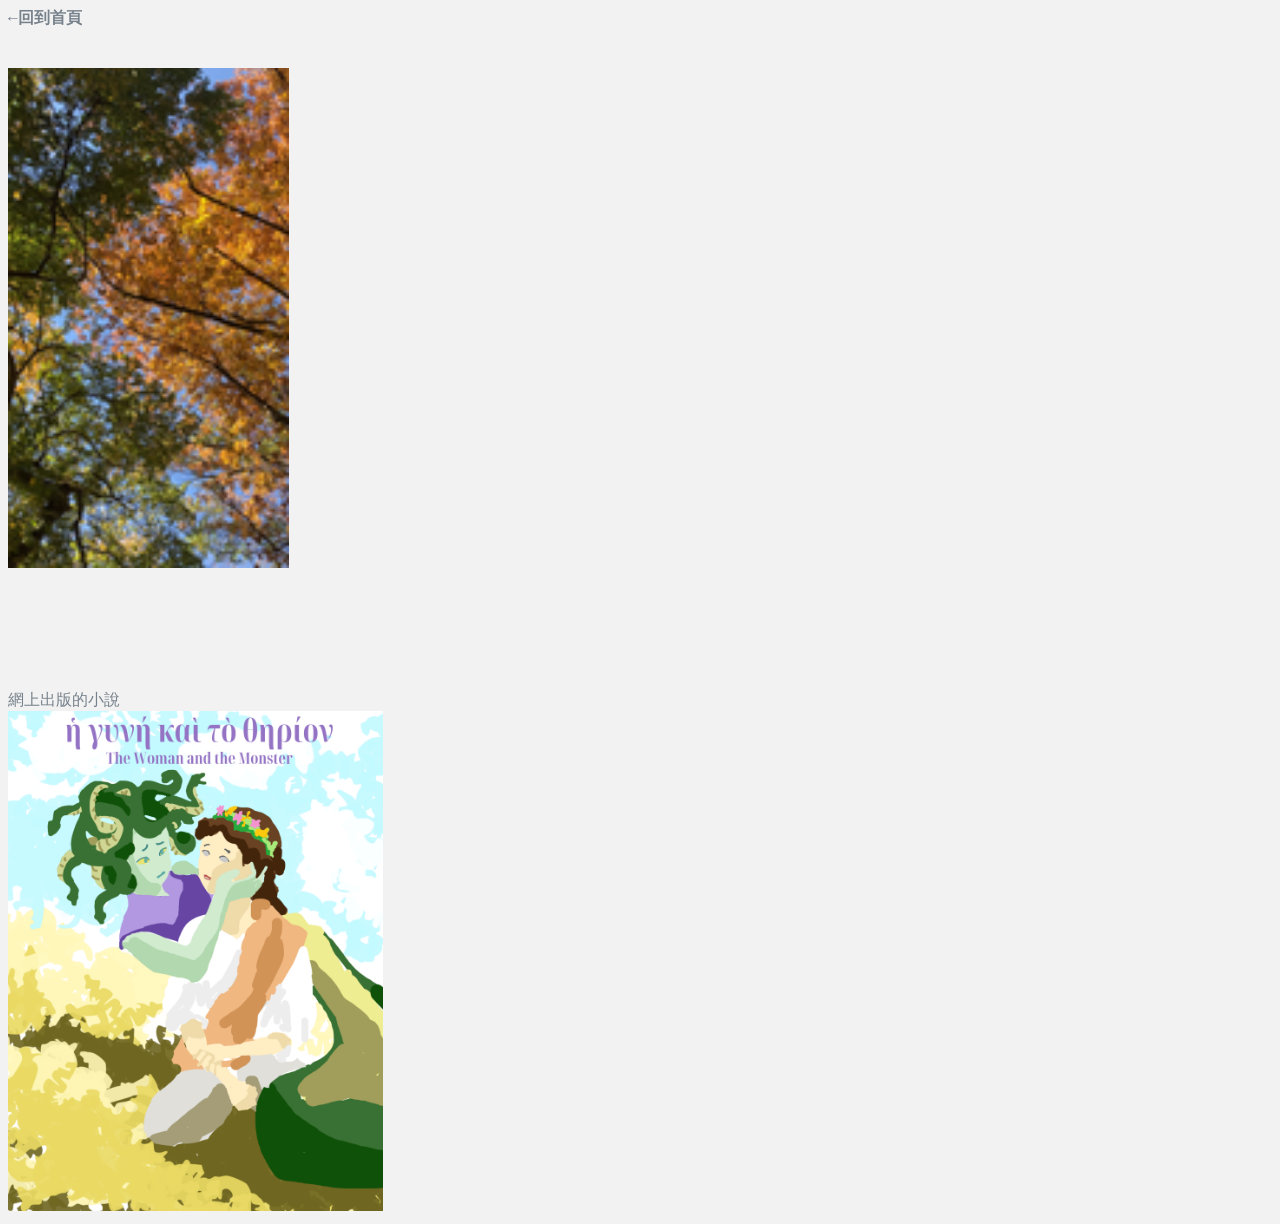
==== medusa.html @ 9af4e49f "Add files via upload" ====
<!DOCTYPE html>
<html>
<head>
    <meta charset="UTF-8">
	<title>短篇小說封面</title>
	<link rel="stylesheet" href="tw-website.css"/>
</head>

<body>

<b>
	<a href="taiwan-portfolio.html">&larr;回到首頁</a>
</b>

<br>
<br>

<div class="banner">
	<div id="text">老虎水墨畫</div>
	<img src="tw-img/leaves.png"/>
</div>

<div class="orangebox">
	<div id="browntext">
		時間： 2026年夏天
	<br>
		紙張尺寸：420mm x 297mm 
	<br>
		畫法：軟筆，30分鐘
	</div>
</div>

<br>

<div class="orangebox">
	<div id="browntext">

	<br>
	<br>
		<a href="">網上出版的小說</a>
</div>
	<div id="infoimage">
		<img src="tw-img/Medusa Cover Art.png"/>
	</div>
</div>


</body>
</html>
---- tw-website.css ----
h1 {
	font-family: American Typewriter, Slab;
	text-align: center;
	color: #0D0D0D
}

h2 {
	font-family: American Typewriter, Slab;
	text-align: center;
	color: #0D0D0D
}     

h3 {
	text-align: center;
	font-family: Courier, monospace;
	color: #0D0D0D
}

h4 {
	text-align: center;
}

body {
	background-color: #F2F2F2;
	font-family: Courier, monospace;
	color: #F2F2F2
}

p {
	width: 500px;
	text-align: center; 
	left: 50%;
	margin:0 auto;
	font-family: American Typewriter, Slab;
	color: #0D0D0D
}

a {
	color: #77828C;
	text-decoration: none;
	}

a:hover {
	color: #77828C;
	}

div.scroll-container {
	background-color: #333;
	overflow: auto;
	white-space: nowrap;
	padding:10px;
}

div.scroll-container img {
	padding: 10px;
}

img {
	height: 500px;
	width: auto;
}
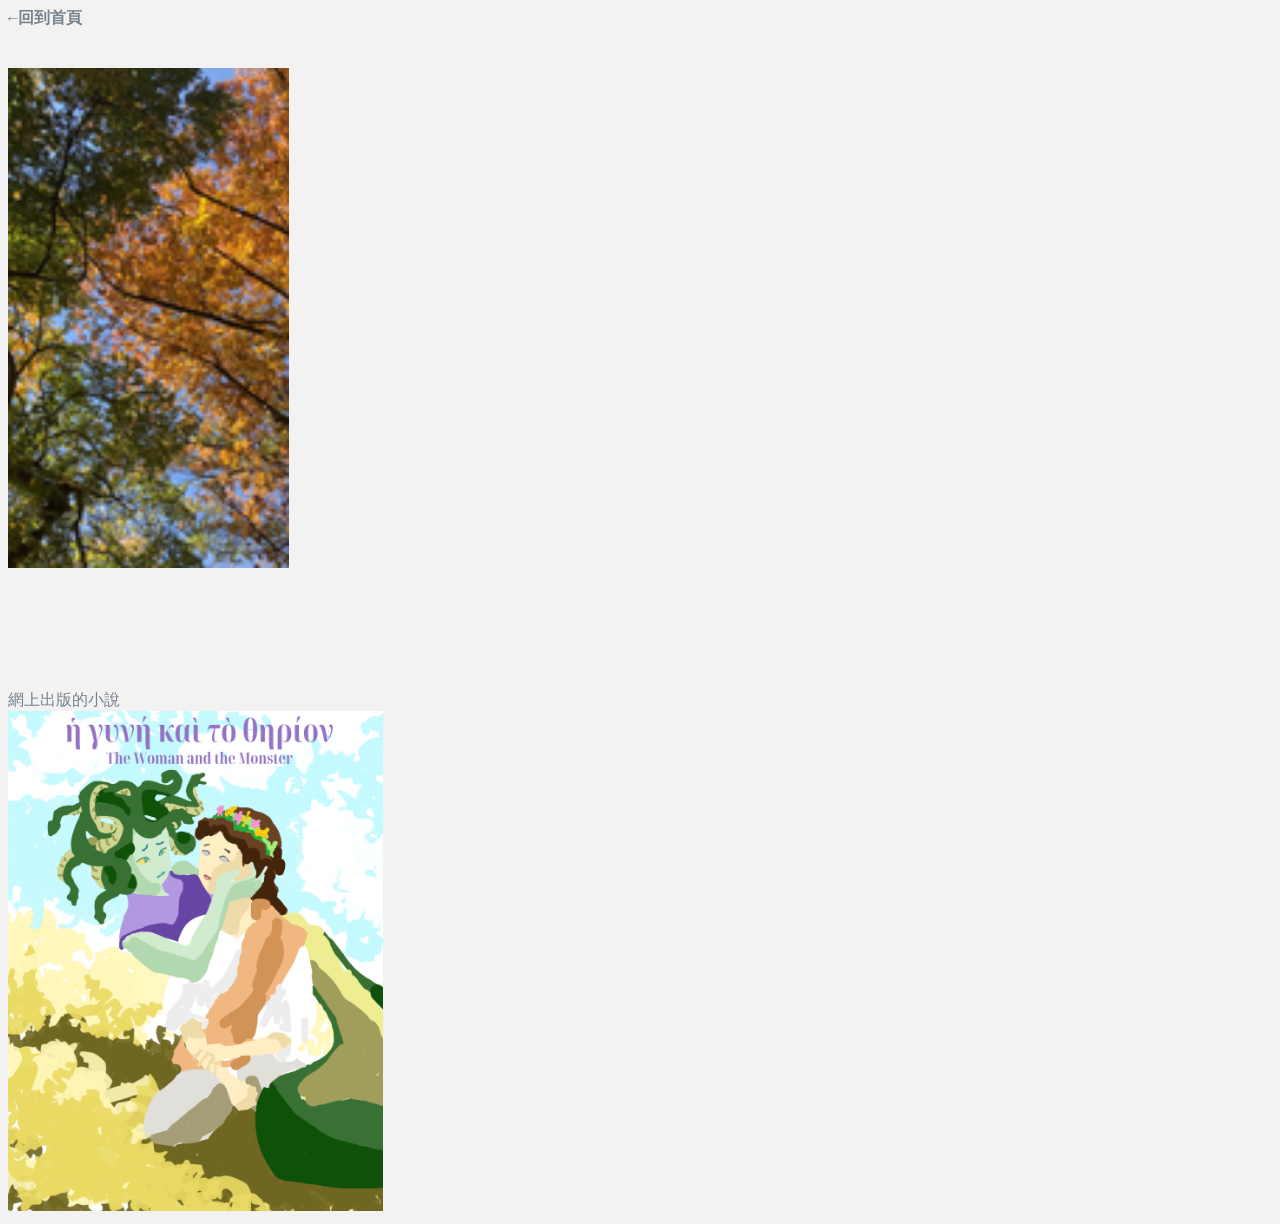
==== commit 21c58500: "Add files via upload" ====
--- a/medusa.html
+++ b/medusa.html
@@ -22,11 +22,11 @@
 
 <div class="orangebox">
 	<div id="browntext">
-		時間： 2026年夏天
+		時間： 2023年夏天
 	<br>
-		紙張尺寸：420mm x 297mm 
+		畫法：手繪版
 	<br>
-		畫法：軟筆，30分鐘
+		軟件：Krita
 	</div>
 </div>
 
@@ -37,8 +37,8 @@
 
 	<br>
 	<br>
-		<a href="">網上出版的小說</a>
-</div>
+		<a href="https://www.lulu.com/shop/kristen-song-and-marianthe-colakis/%E1%BC%A1-%CE%B3%CF%85%CE%BD%CE%B7-%CE%BA%CE%B1%E1%BD%B6-%CF%84%E1%BD%B8-%CE%B8%CE%B7%CF%81%CE%AF%CE%BF%CE%BD/ebook/product-4wnjee.html?q=kristen+song&page=1&pageSize=4">網上出版的小說</a>
+	</div>
 	<div id="infoimage">
 		<img src="tw-img/Medusa Cover Art.png"/>
 	</div>
